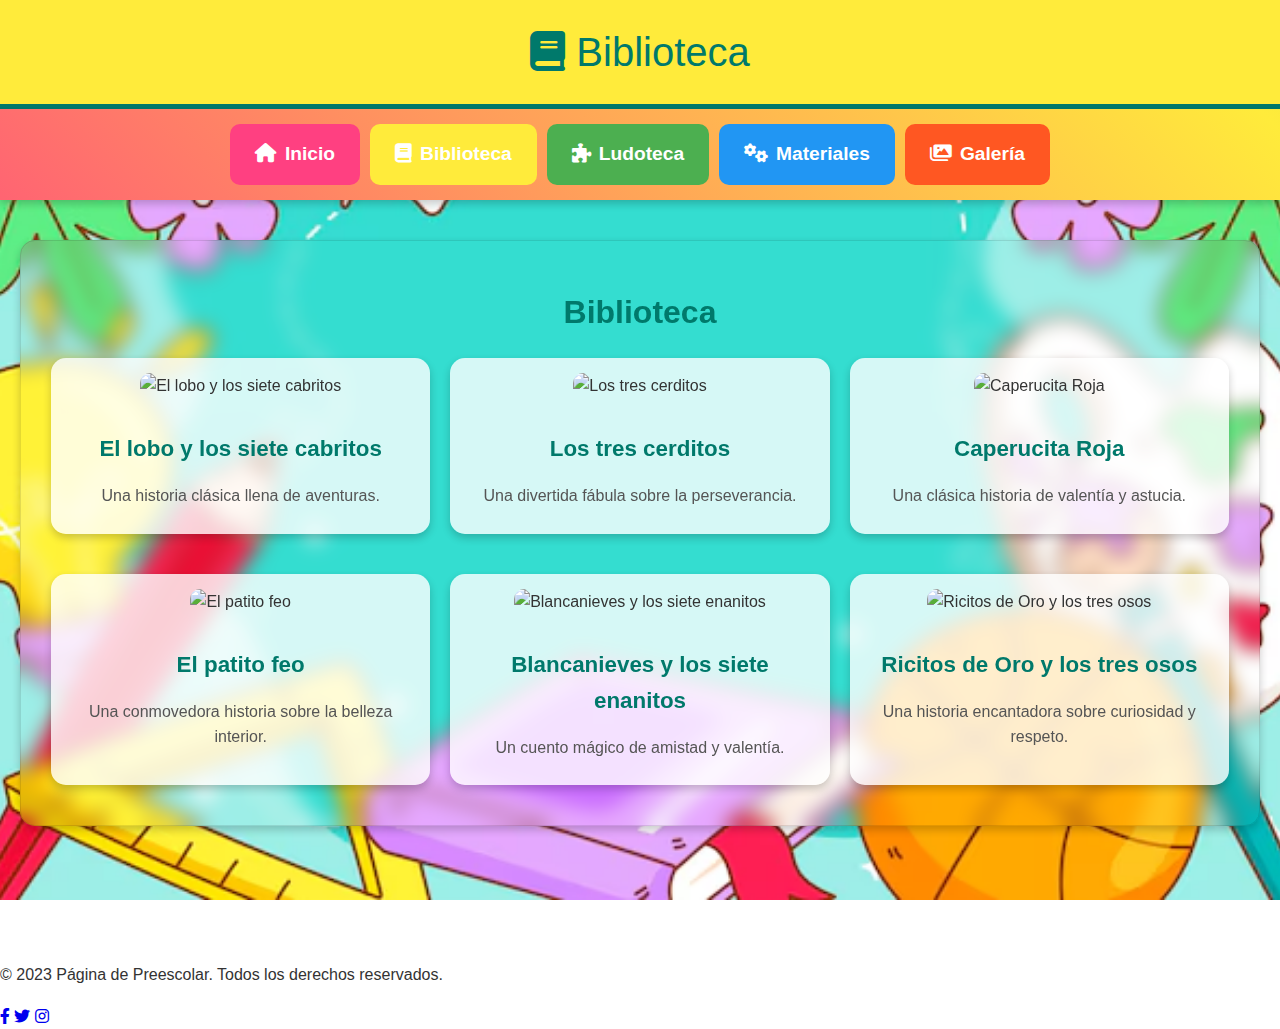
==== biblioteca.html @ af06c139 "biblioteca.html" ====
<!DOCTYPE html>
<html lang="es">
<head>
    <meta charset="UTF-8">
    <meta name="viewport" content="width=device-width, initial-scale=1.0">
    <title>Biblioteca - Ludoteca</title>
    <link rel="stylesheet" href="https://cdnjs.cloudflare.com/ajax/libs/font-awesome/6.0.0-beta3/css/all.min.css">
    <style>
        body {
            font-family: 'Comic Sans MS', cursive, sans-serif;
            margin: 0;
            padding: 0;
            background: url('background.jpg') no-repeat center center fixed;
            background-size: cover;
            color: #333;
            line-height: 1.6;
            display: flex;
            flex-direction: column;
            min-height: 100vh;
            overflow: auto;
        }

        header {
            background-color: #ffeb3b;
            color: #00796b;
            padding: 20px;
            text-align: center;
            font-size: 2.5em;
            border-bottom: 5px solid #00796b;
            box-shadow: 0 4px 8px rgba(0, 0, 0, 0.2);
            transition: transform 1s ease;
        }

        nav {
            display: flex;
            justify-content: center;
            flex-wrap: wrap;
            background: linear-gradient(45deg, #ff4081, #ffeb3b, #4caf50, #2196f3, #ff5722);
            background-size: 500% 500%;
            animation: gradientAnimation 15s ease infinite;
            padding: 10px 0;
            box-shadow: 0 4px 8px rgba(0, 0, 0, 0.2);
            transition: transform 1s ease;
        }

        @keyframes gradientAnimation {
            0% { background-position: 0% 0%; }
            50% { background-position: 100% 100%; }
            100% { background-position: 0% 0%; }
        }

        nav a {
            color: white;
            padding: 15px 25px;
            text-decoration: none;
            text-align: center;
            font-size: 1.2em;
            border-radius: 10px;
            margin: 5px;
            transition: color 0.3s, transform 0.3s, background-color 0.3s;
            position: relative;
            display: inline-block;
            overflow: hidden;
            font-weight: bold;
            background-color: rgba(255, 255, 255, 0.3);
        }

        nav a i {
            margin-right: 8px;
        }

        nav a::before {
            content: '';
            position: absolute;
            top: 0;
            left: 50%;
            width: 200%;
            height: 2px;
            background: #ffeb3b;
            transition: transform 0.3s ease;
            transform: translateX(-50%) scaleX(0);
        }

        nav a:hover::before {
            transform: translateX(-50%) scaleX(1);
        }

        nav a:hover {
            background-color: rgba(255, 255, 255, 0.6);
            transform: scale(1.1);
            color: #333;
            box-shadow: 0 8px 16px rgba(0, 0, 0, 0.3);
        }

        nav a:nth-child(1) {
            background-color: #ff4081;
        }

        nav a:nth-child(2) {
            background-color: #ffeb3b;
        }

        nav a:nth-child(3) {
            background-color: #4caf50;
        }

        nav a:nth-child(4) {
            background-color: #2196f3;
        }

        nav a:nth-child(5) {
            background-color: #ff5722;
        }

        nav a::after {
            content: '';
            position: absolute;
            bottom: 0;
            left: 0;
            width: 100%;
            height: 4px;
            background: linear-gradient(90deg, #ff5722, #ff9800);
            transition: transform 0.3s ease;
            transform: scaleX(0);
            transform-origin: bottom right;
        }

        nav a:hover::after {
            transform: scaleX(1);
            transform-origin: bottom left;
        }

        main {
            flex: 1;
            padding: 20px;
            margin-bottom: 80px;
            box-sizing: border-box;
        }

        .section {
            border-radius: 15px;
            padding: 20px;
            margin: 20px auto;
            max-width: 100%;
            box-shadow: 0 4px 8px rgba(0, 0, 0, 0.2);
            text-align: center;
            backdrop-filter: blur(10px);
            border: 1px solid rgba(0, 0, 0, 0.1);
            box-sizing: border-box;
        }

        .section h2 {
            color: #00796b;
            font-size: 2em;
            margin-bottom: 20px;
        }

        .book-container {
            display: flex;
            flex-wrap: wrap;
            gap: 20px;
            justify-content: center;
        }

        .book-box {
            width: calc(33.333% - 20px);
            box-sizing: border-box;
            padding: 15px;
            text-align: center;
            box-shadow: 0 4px 8px rgba(0, 0, 0, 0.2);
            margin-bottom: 20px;
            border-radius: 15px;
            background: rgba(255, 255, 255, 0.8);
            transition: transform 0.3s ease, box-shadow 0.3s ease;
        }

        .book-box:hover {
            transform: translateY(-10px);
            box-shadow: 0 8px 16px rgba(0, 0, 0, 0.3);
        }

        .book-box img {
            width: auto;
            height: 150px;
            object-fit: contain;
            border-radius: 10px;
            margin-bottom: 10px;
        }

        .book-box h3 {
            color: #00796b;
            font-size: 1.4em;
            margin-bottom: 10px;
        }

        .book-box p {
            font-size: 1em;
            color: #555;
            margin-bottom: 10px;
        }

        .button-container {
            display: flex;
            justify-content: center;
            gap: 10px;
            margin-top: 10px;
        }

        .button-container a {
            display: inline-block;
            color: #00796b;
            text-decoration: none;
            font-size: 1.1em;
            padding: 10px;
            border: 2px solid #00796b;
            border-radius: 5px;
            transition: background-color 0.3s, color 0.3s;
        }

        .button-container a:hover {
            background-color: #00796b;
            color: #fff;
        }

        /* Popup Styles */
        .popup {
            display: none;
            position: fixed;
            top: 0;
            left: 0;
            width: 100%;
            height: 100%;
            background: rgba(0, 0, 0, 0.5);
            justify-content: center;
            align-items: center;
            z-index: 1000;
        }

        .popup-content {
            background: #fff;
            padding: 20px;
            border-radius: 10px;
            width: 80%;
            max-width: 600px;
            text-align: center;
        }

        .popup img {
            width: 100%;
            height: auto;
            max-height: 300px;
            object-fit: contain;
        }

        .popup audio {
            width: 100%;
            margin-top: 10px;
        }

        .popup button {
            background: #ff4081;
            color: #fff;
            border: none;
            padding: 10px 20px;
            border-radius: 5px;
            cursor: pointer;
            font-size: 1em;
            margin-top: 10px;
            transition: background 0.3s;
        }

        .popup button:hover {
            background: #e91e63;
        }

        /* Media Queries */
        @media (max-width: 768px) {
            header {
                font-size: 2em;
            }

            nav {
                flex-direction: column;
                padding: 0;
            }

            nav a {
                padding: 10px;
                margin: 5px 0;
                font-size: 1.1em;
            }

            .section {
                padding: 15px;
                margin: 15px auto;
            }

            .section h2 {
                font-size: 1.8em;
            }

            .book-box {
                width: calc(50% - 20px);
            }

            .popup-content {
                width: 90%;
                padding: 15px;
            }
        }

        @media (max-width: 480px) {
            header {
                font-size: 1.8em;
                padding: 15px;
            }

            .book-box {
                width: calc(100% - 20px);
            }

            .book-box img {
                height: 120px;
            }

            .section h2 {
                font-size: 1.6em;
            }

            .popup-content {
                width: 95%;
                padding: 10px;
            }

            nav a {
                padding: 8px;
                margin: 3px 0;
                font-size: 1em;
            }
        }
    </style>
</head>
<body>
    <header>
        <i class="fa fa-book"></i> Biblioteca
    </header>
    <nav>
        <a href="index.html"><i class="fa fa-home"></i>Inicio</a>
        <a href="biblioteca.html"><i class="fa fa-book"></i>Biblioteca</a>
        <a href="ludoteca.html"><i class="fa fa-puzzle-piece"></i>Ludoteca</a>
        <a href="materiales.html"><i class="fa fa-cogs"></i>Materiales</a>
        <a href="galeria.html"><i class="fa fa-images"></i>Galería</a>
    </nav>
    <main>
         <!-- Sección de Biblioteca -->
        <section class="section">
            <h2>Biblioteca</h2>
            <div class="book-container">
                <!-- Primer Libro -->
                <div class="book-box" onclick="openPopup('book1')">
                    <img src="libro1.jpg" alt="El lobo y los siete cabritos">
                    <h3>El lobo y los siete cabritos</h3>
                    <p>Una historia clásica llena de aventuras.</p>
                </div>
                <!-- Segundo Libro -->
                <div class="book-box" onclick="openPopup('book2')">
                    <img src="libro2.jpg" alt="Los tres cerditos">
                    <h3>Los tres cerditos</h3>
                    <p>Una divertida fábula sobre la perseverancia.</p>
                </div>
                <!-- Tercer Libro -->
                <div class="book-box" onclick="openPopup('book3')">
                    <img src="libro3.jpg" alt="Caperucita Roja">
                    <h3>Caperucita Roja</h3>
                    <p>Una clásica historia de valentía y astucia.</p>
                </div>
                <!-- Cuarto Libro -->
                <div class="book-box" onclick="openPopup('book4')">
                    <img src="libro4.jpg" alt="El patito feo">
                    <h3>El patito feo</h3>
                    <p>Una conmovedora historia sobre la belleza interior.</p>
                </div>
                <!-- Quinto Libro -->
                <div class="book-box" onclick="openPopup('book5')">
                    <img src="libro5.jpg" alt="Blancanieves y los siete enanitos">
                    <h3>Blancanieves y los siete enanitos</h3>
                    <p>Un cuento mágico de amistad y valentía.</p>
                </div>
                <!-- Sexto Libro -->
                <div class="book-box" onclick="openPopup('book6')">
                    <img src="libro6.jpg" alt="Ricitos de Oro y los tres osos">
                    <h3>Ricitos de Oro y los tres osos</h3>
                    <p>Una historia encantadora sobre curiosidad y respeto.</p>
                </div>
            </div>
        </section>
    </main>

    <!-- Popups -->
    <div id="book1" class="popup" onclick="closePopup('book1')">
        <div class="popup-content" onclick="event.stopPropagation()">
            <img src="libro1.jpg" alt="El lobo y los siete cabritos">
            <audio id="popup-audio-book1" controls>
                <source src="cuento1.mp3" type="audio/mp3">
                Tu navegador no soporta el elemento de audio.
            </audio>
            <button onclick="closePopup('book1')">Cerrar</button>
        </div>
    </div>

    <div id="book2" class="popup" onclick="closePopup('book2')">
        <div class="popup-content" onclick="event.stopPropagation()">
            <img src="libro2.jpg" alt="Los tres cerditos">
            <audio id="popup-audio-book2" controls>
                <source src="cuento2.mp3" type="audio/mp3">
                Tu navegador no soporta el elemento de audio.
            </audio>
            <button onclick="closePopup('book2')">Cerrar</button>
        </div>
    </div>

    <div id="book3" class="popup" onclick="closePopup('book3')">
        <div class="popup-content" onclick="event.stopPropagation()">
            <img src="libro3.jpg" alt="Caperucita Roja">
            <audio id="popup-audio-book3" controls>
                <source src="cuento3.mp3" type="audio/mp3">
                Tu navegador no soporta el elemento de audio.
            </audio>
            <button onclick="closePopup('book3')">Cerrar</button>
        </div>
    </div>

    <div id="book4" class="popup" onclick="closePopup('book4')">
        <div class="popup-content" onclick="event.stopPropagation()">
            <img src="libro4.jpg" alt="El patito feo">
            <audio id="popup-audio-book4" controls>
                <source src="cuento4.mp3" type="audio/mp3">
                Tu navegador no soporta el elemento de audio.
            </audio>
            <button onclick="closePopup('book4')">Cerrar</button>
        </div>
    </div>

    <div id="book5" class="popup" onclick="closePopup('book5')">
        <div class="popup-content" onclick="event.stopPropagation()">
            <img src="libro5.jpg" alt="Blancanieves y los siete enanitos">
            <audio id="popup-audio-book5" controls>
                <source src="cuento5.mp3" type="audio/mp3">
                Tu navegador no soporta el elemento de audio.
            </audio>
            <button onclick="closePopup('book5')">Cerrar</button>
        </div>
    </div>

    <div id="book6" class="popup" onclick="closePopup('book6')">
        <div class="popup-content" onclick="event.stopPropagation()">
            <img src="libro6.jpg" alt="Ricitos de Oro y los tres osos">
            <audio id="popup-audio-book6" controls>
                <source src="cuento6.mp3" type="audio/mp3">
                Tu navegador no soporta el elemento de audio.
            </audio>
            <button onclick="closePopup('book6')">Cerrar</button>
        </div>
    </div>

<script>
    function openPopup(id) {
        // Mostrar el popup
        document.getElementById(id).style.display = 'flex';
        // Reproducir el audio
        const audio = document.querySelector(`#${id} audio`);
        if (audio) {
            audio.play();
        }
    }

    function closePopup(id) {
        // Ocultar el popup específico
        const popup = document.getElementById(id);
        if (popup) {
            popup.style.display = 'none';
        }
        // Detener el audio del popup específico
        const audio = popup.querySelector('audio');
        if (audio) {
            audio.pause();
            audio.currentTime = 0; // Reiniciar el audio al inicio
        }
    }
</script>


</body>
        <footer>
        <p>&copy; 2023 Página de Preescolar. Todos los derechos reservados.</p>
        <div class="social-icons">
            <a href="#"><i class="fab fa-facebook-f"></i></a>
            <a href="#"><i class="fab fa-twitter"></i></a>
            <a href="#"><i class="fab fa-instagram"></i></a>
        </div>
    </footer>
</html>
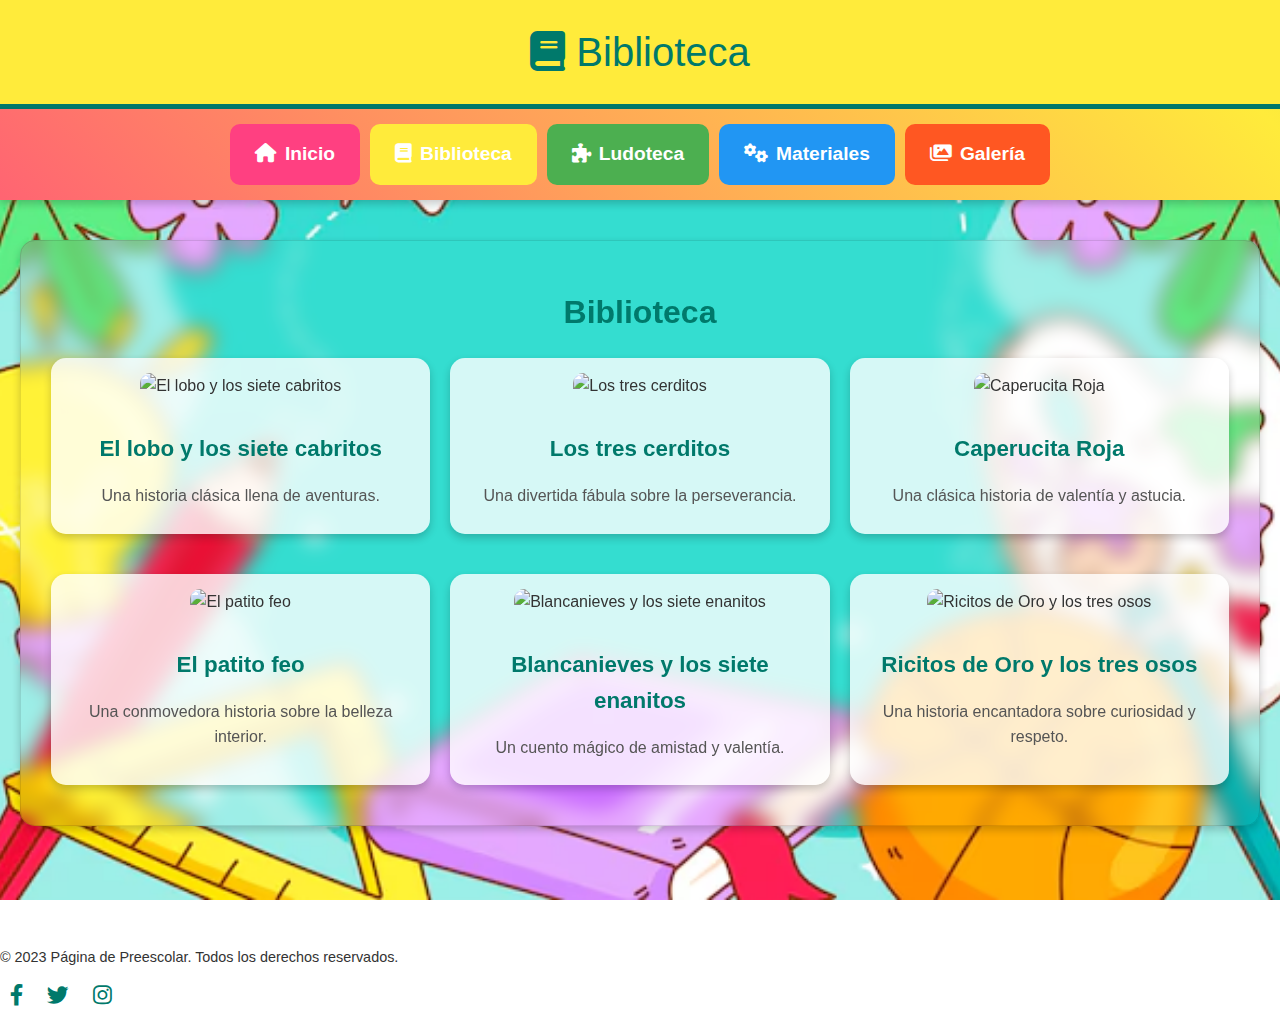
==== commit cf9a354a: "biblioteca.html" ====
--- a/biblioteca.html
+++ b/biblioteca.html
@@ -6,6 +6,28 @@
     <title>Biblioteca - Ludoteca</title>
     <link rel="stylesheet" href="https://cdnjs.cloudflare.com/ajax/libs/font-awesome/6.0.0-beta3/css/all.min.css">
     <style>
+  footer {
+                font-size: 0.9em;
+            }
+         footer p {
+            margin: 0;
+        }
+
+        footer .social-icons {
+            margin: 10px 0;
+        }
+
+        footer .social-icons a {
+            color: #00796b;
+            margin: 0 10px;
+            font-size: 1.5em;
+            transition: color 0.3s, transform 0.3s;
+        }
+
+        footer .social-icons a:hover {
+            color: #004d40;
+            transform: scale(1.1);
+        }
         body {
             font-family: 'Comic Sans MS', cursive, sans-serif;
             margin: 0;
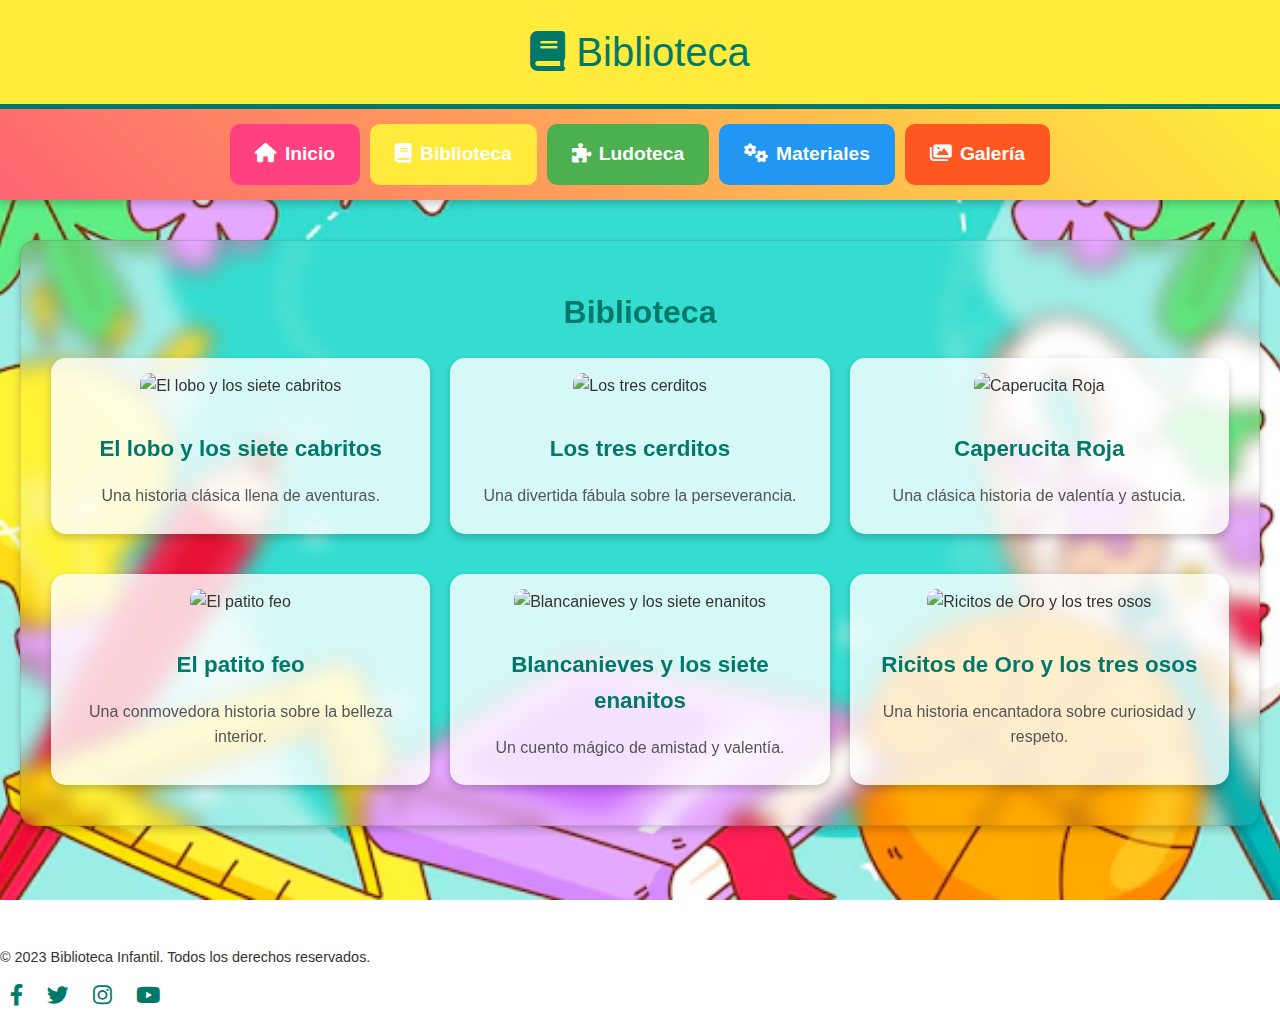
==== commit 96ff8e53: "biblioteca.html" ====
--- a/biblioteca.html
+++ b/biblioteca.html
@@ -510,15 +510,16 @@
         }
     }
 </script>
-
-
-</body>
-        <footer>
-        <p>&copy; 2023 Página de Preescolar. Todos los derechos reservados.</p>
-        <div class="social-icons">
-            <a href="#"><i class="fab fa-facebook-f"></i></a>
-            <a href="#"><i class="fab fa-twitter"></i></a>
-            <a href="#"><i class="fab fa-instagram"></i></a>
+    </body>
+     <footer>
+        <div class="container">
+            <p>© 2023 Biblioteca Infantil. Todos los derechos reservados.</p>
+            <div class="social-icons">
+                <a href="#"><i class="fab fa-facebook-f"></i></a>
+                <a href="#"><i class="fab fa-twitter"></i></a>
+                <a href="#"><i class="fab fa-instagram"></i></a>
+                <a href="#"><i class="fab fa-youtube"></i></a>
+            </div>
         </div>
     </footer>
 </html>
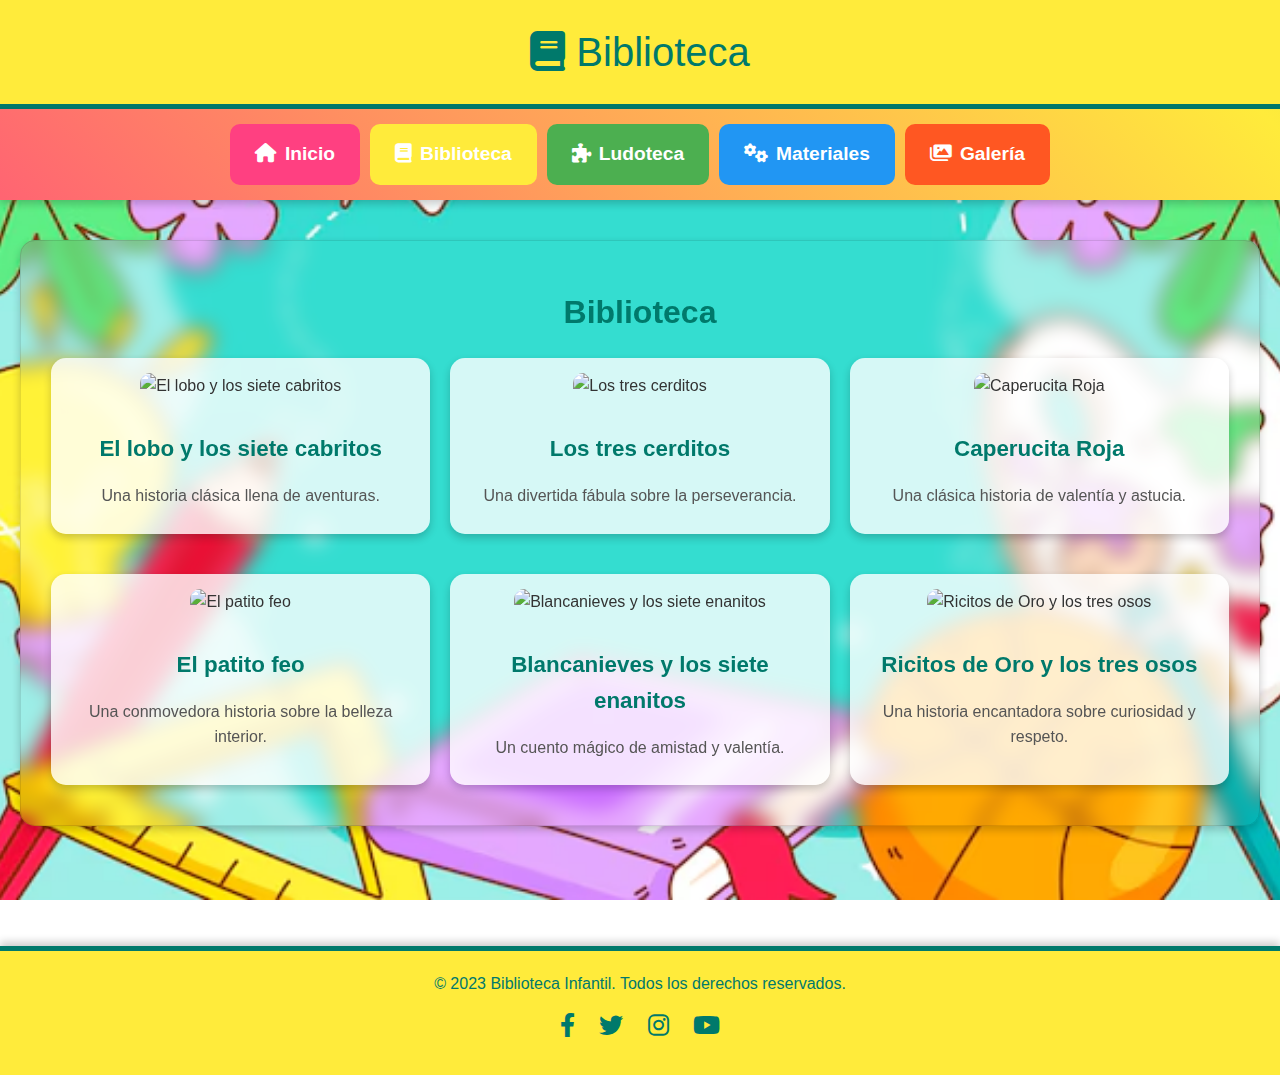
==== commit cf17c3c8: "biblioteca.html" ====
--- a/biblioteca.html
+++ b/biblioteca.html
@@ -7,27 +7,68 @@
     <link rel="stylesheet" href="https://cdnjs.cloudflare.com/ajax/libs/font-awesome/6.0.0-beta3/css/all.min.css">
     <style>
   footer {
-                font-size: 0.9em;
-            }
-         footer p {
-            margin: 0;
-        }
-
-        footer .social-icons {
-            margin: 10px 0;
-        }
-
-        footer .social-icons a {
-            color: #00796b;
-            margin: 0 10px;
-            font-size: 1.5em;
-            transition: color 0.3s, transform 0.3s;
-        }
-
-        footer .social-icons a:hover {
-            color: #004d40;
-            transform: scale(1.1);
-        }
+    background-color: #ffeb3b;
+    padding: 20px;
+    text-align: center;
+    border-top: 5px solid #00796b;
+    box-shadow: 0 -4px 8px rgba(0, 0, 0, 0.2);
+    position: relative;
+    bottom: 0;
+    width: 100%;
+    box-sizing: border-box;
+}
+
+footer .container {
+    display: flex;
+    flex-direction: column;
+    align-items: center;
+}
+
+footer p {
+    margin: 0;
+    color: #00796b;
+    font-size: 1em;
+}
+
+footer .social-icons {
+    margin: 10px 0;
+}
+
+footer .social-icons a {
+    color: #00796b;
+    margin: 0 10px;
+    font-size: 1.5em;
+    transition: color 0.3s, transform 0.3s;
+}
+
+footer .social-icons a:hover {
+    color: #004d40;
+    transform: scale(1.1);
+}
+
+/* Media Queries para ajustar el tamaño del footer en pantallas más pequeñas */
+@media (max-width: 768px) {
+    footer p {
+        font-size: 0.9em;
+    }
+
+    footer .social-icons a {
+        font-size: 1.3em;
+    }
+}
+
+@media (max-width: 480px) {
+    footer p {
+        font-size: 0.8em;
+    }
+
+    footer .social-icons a {
+        font-size: 1.1em;
+        margin: 0 5px;
+    }
+}
+
+
         body {
             font-family: 'Comic Sans MS', cursive, sans-serif;
             margin: 0;
@@ -478,7 +519,7 @@
         <div class="popup-content" onclick="event.stopPropagation()">
             <img src="libro6.jpg" alt="Ricitos de Oro y los tres osos">
             <audio id="popup-audio-book6" controls>
-                <source src="cuento6.mp3" type="audio/mp3">
+                <source src="cuento6n.mp3" type="audio/mp3">
                 Tu navegador no soporta el elemento de audio.
             </audio>
             <button onclick="closePopup('book6')">Cerrar</button>
@@ -510,16 +551,18 @@
         }
     }
 </script>
+  <footer>
+    <div class="container">
+        <p>© 2023 Biblioteca Infantil. Todos los derechos reservados.</p>
+        <div class="social-icons">
+            <a href="#"><i class="fab fa-facebook-f"></i></a>
+            <a href="#"><i class="fab fa-twitter"></i></a>
+            <a href="#"><i class="fab fa-instagram"></i></a>
+            <a href="#"><i class="fab fa-youtube"></i></a>
+        </div>
+    </div>
+</footer>
+
     </body>
-     <footer>
-        <div class="container">
-            <p>© 2023 Biblioteca Infantil. Todos los derechos reservados.</p>
-            <div class="social-icons">
-                <a href="#"><i class="fab fa-facebook-f"></i></a>
-                <a href="#"><i class="fab fa-twitter"></i></a>
-                <a href="#"><i class="fab fa-instagram"></i></a>
-                <a href="#"><i class="fab fa-youtube"></i></a>
-            </div>
-        </div>
-    </footer>
+
 </html>
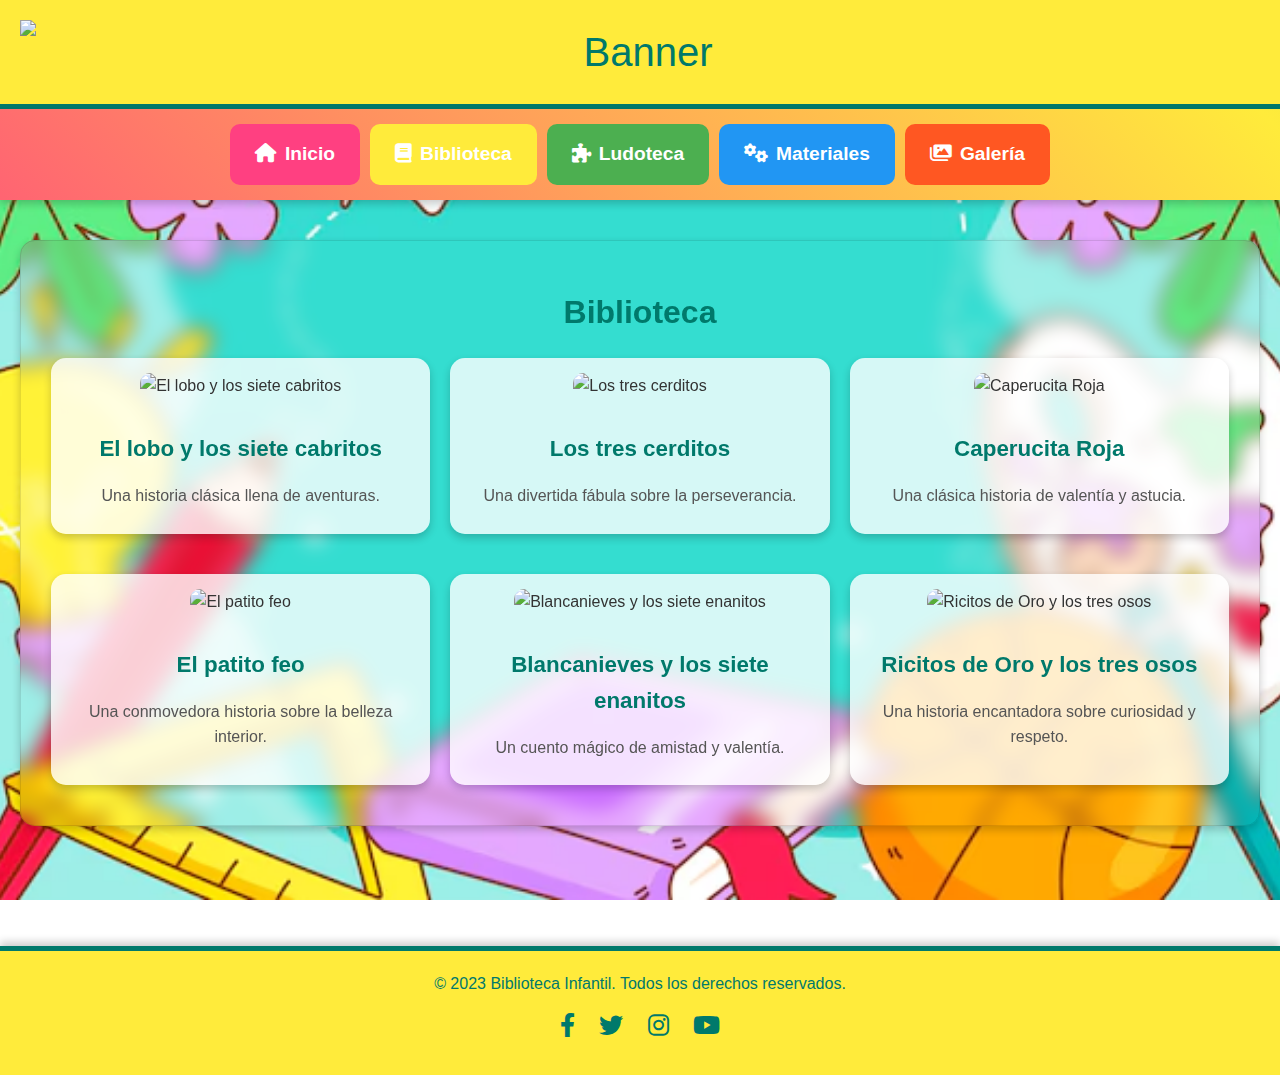
==== commit 3d602e91: "biblioteca.html" ====
--- a/biblioteca.html
+++ b/biblioteca.html
@@ -6,6 +6,18 @@
     <title>Biblioteca - Ludoteca</title>
     <link rel="stylesheet" href="https://cdnjs.cloudflare.com/ajax/libs/font-awesome/6.0.0-beta3/css/all.min.css">
     <style>
+               .banner {
+            width: 100%;
+            height: auto; /* Mantiene la proporción de la imagen */
+            position: relative;
+            overflow: hidden;
+        }
+
+        .banner img {
+            width: 100%;
+            height: auto; /* Mantiene la proporción de la imagen */
+            display: block;
+        }
   footer {
     background-color: #ffeb3b;
     padding: 20px;
@@ -405,7 +417,9 @@
 </head>
 <body>
     <header>
-        <i class="fa fa-book"></i> Biblioteca
+    <div class="banner">
+        <img src="banner.jpeg" alt="Banner">
+    </div>
     </header>
     <nav>
         <a href="index.html"><i class="fa fa-home"></i>Inicio</a>
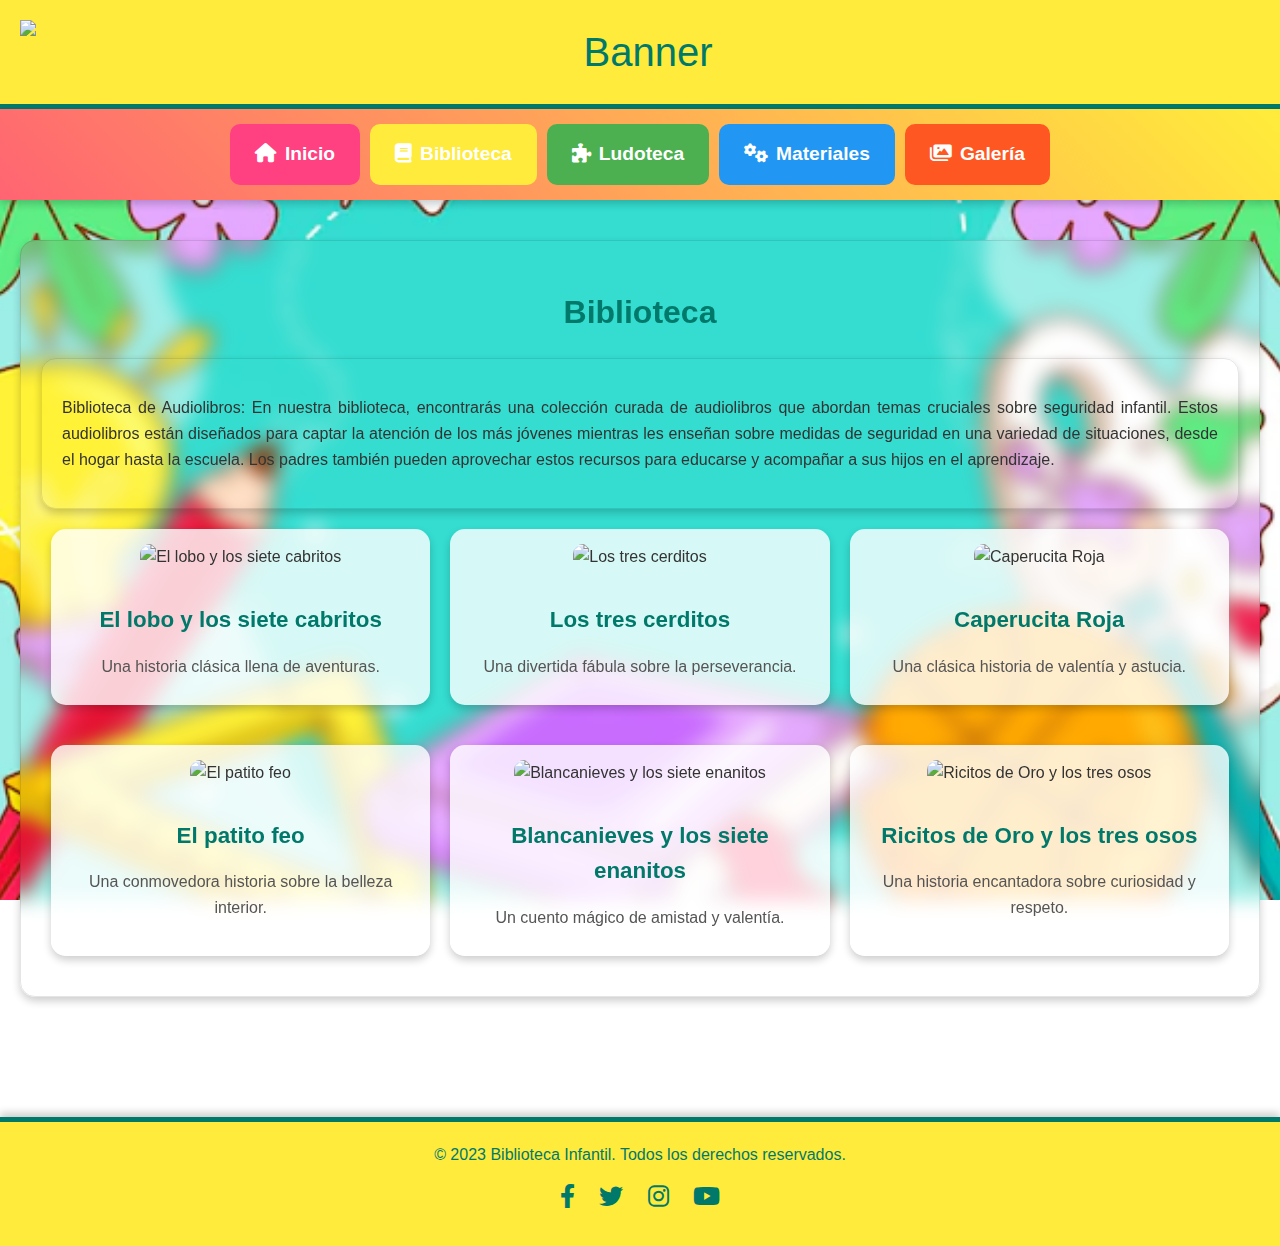
==== commit 4f3fcd26: "biblioteca.html" ====
--- a/biblioteca.html
+++ b/biblioteca.html
@@ -432,6 +432,9 @@
          <!-- Sección de Biblioteca -->
         <section class="section">
             <h2>Biblioteca</h2>
+                    <section id="materiales" class="section">
+            <p style="text-align: justify;">Biblioteca de Audiolibros: En nuestra biblioteca, encontrarás una colección curada de audiolibros que abordan temas cruciales sobre seguridad infantil. Estos audiolibros están diseñados para captar la atención de los más jóvenes mientras les enseñan sobre medidas de seguridad en una variedad de situaciones, desde el hogar hasta la escuela. Los padres también pueden aprovechar estos recursos para educarse y acompañar a sus hijos en el aprendizaje.</p>
+        </section>
             <div class="book-container">
                 <!-- Primer Libro -->
                 <div class="book-box" onclick="openPopup('book1')">
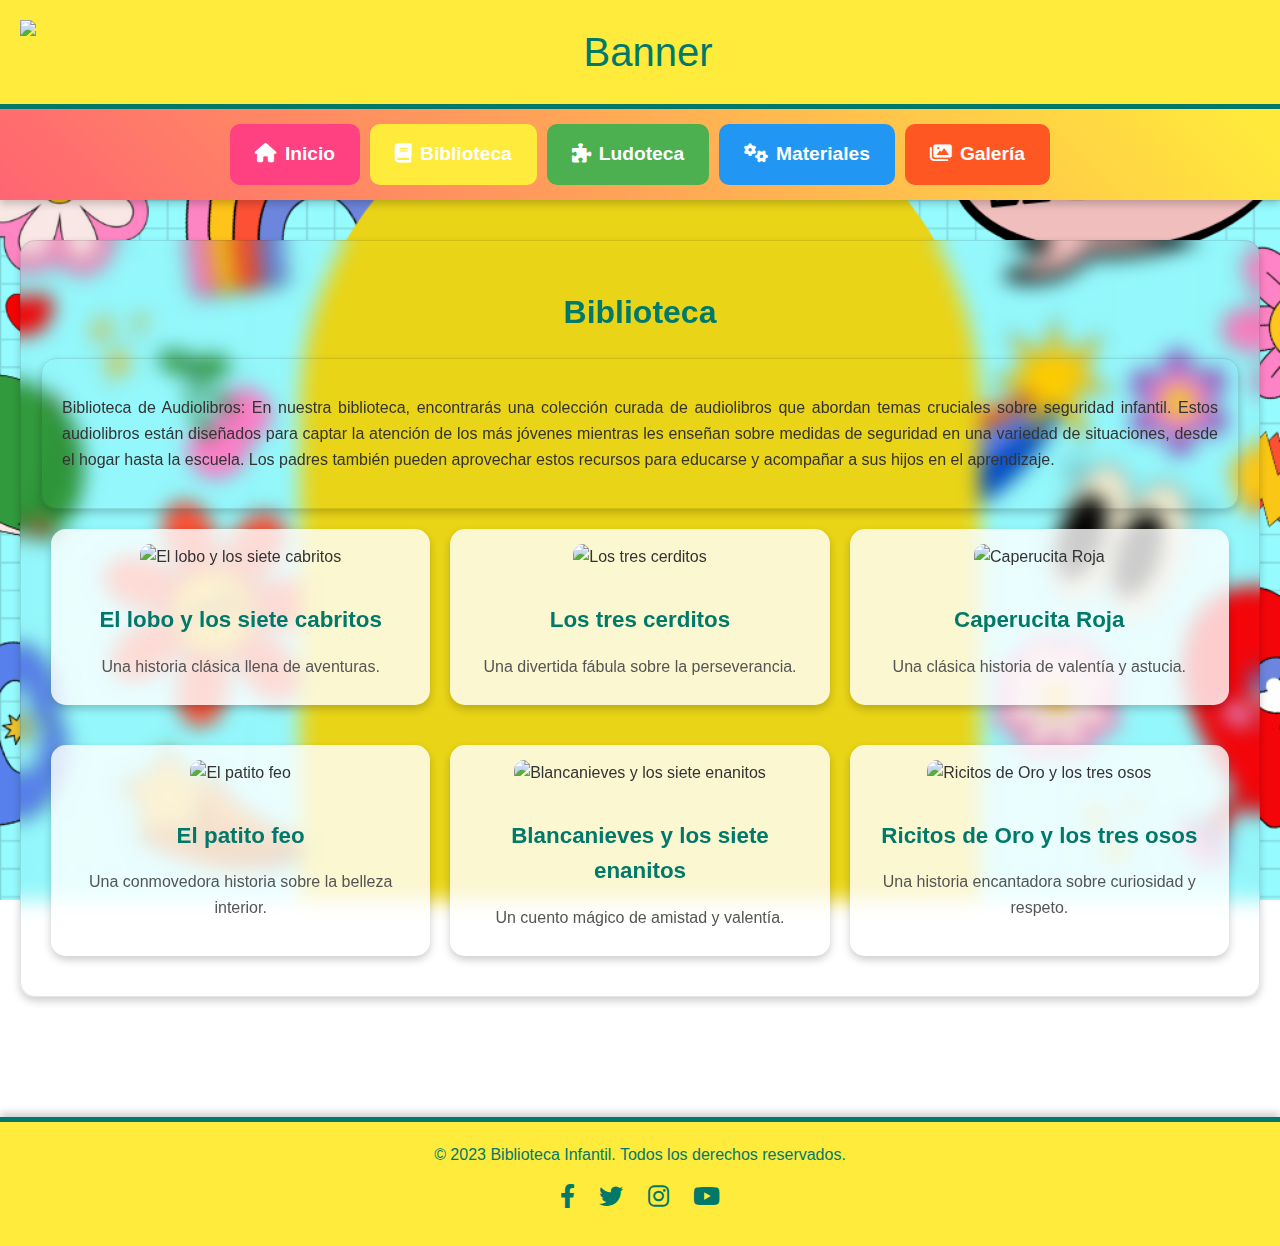
==== commit bb72be61: "biblioteca.html" ====
--- a/biblioteca.html
+++ b/biblioteca.html
@@ -82,10 +82,10 @@
 
 
         body {
-            font-family: 'Comic Sans MS', cursive, sans-serif;
+            font-family: 'Comic Sans MS', sans-serif;
             margin: 0;
             padding: 0;
-            background: url('background.jpg') no-repeat center center fixed;
+            background: url('background.png') no-repeat center center fixed;
             background-size: cover;
             color: #333;
             line-height: 1.6;
